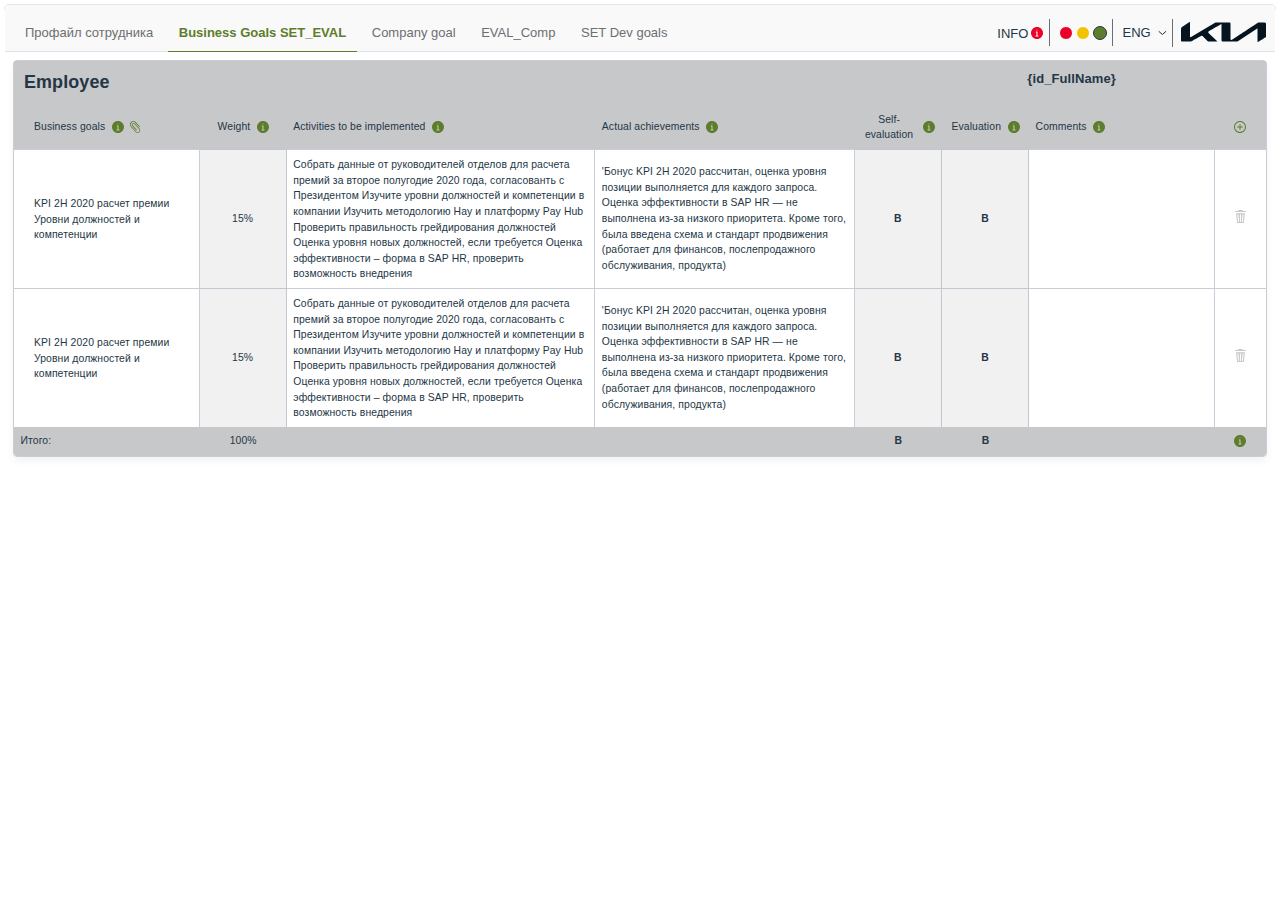
==== index.min.html @ bbbe287b "add additional tables" ====
<!DOCTYPE html><html lang="en"><head><meta charset="UTF-8"><meta http-equiv="X-UA-Compatible" content="IE=edge"><meta name="viewport" content="width=device-width,initial-scale=1"><style class="theme"></style><style>:root{--color-green:#5D7D2B;--color-red:#EA0029;--color-orange:#F3C300;--color-grey:#6D6E71;--color-blue:#1976D2;--color-dark-blue:#243646}body,div,h2,h5,p,span{margin:0;user-select:none;box-sizing:border-box}body{border:1px solid rgba(149,155,174,.25);border-radius:4px;-webkit-border-radius:4px;-moz-border-radius:4px;-ms-border-radius:4px;-o-border-radius:4px;margin:4px;min-width:1020px;height:calc(100vh - 30px)}a{color:inherit;text-decoration:none;transition:opacity .3s ease;-webkit-transition:opacity .3s ease;-moz-transition:opacity .3s ease;-ms-transition:opacity .3s ease;-o-transition:opacity .3s ease}a:hover{opacity:.8}html{color:var(--color-dark-blue);font-size:13px;font-family:Arial,sans-serif;font-weight:400}.header{border-bottom:1px solid rgba(149,155,174,.25);display:flex;align-items:center;justify-content:space-between;flex-wrap:nowrap;padding:9px;padding-bottom:0;background-color:#f9f9f9}.nav{color:var(--color-grey);white-space:nowrap}.nav__link{padding:11px;display:inline-block}.nav__link.active{position:relative;color:var(--theme-color);font-weight:700}.nav__link.active::after{position:absolute;content:"";bottom:-1px;left:0;right:0;height:1px;background:var(--theme-color)}.header__actions{display:flex;align-items:center;flex-wrap:nowrap}#info-link{text-transform:uppercase;position:relative;padding-right:15px;height:14px}#info-link>.info__icon{position:absolute;height:14px;top:50%;right:0;transform:translateY(-50%)}.color-theme{display:flex;align-items:center}.color-theme__item{display:inline-block;border:1px solid #fff;width:14px;height:14px;border-radius:50%;-webkit-border-radius:50%;-moz-border-radius:50%;-ms-border-radius:50%;-o-border-radius:50%;cursor:pointer;transition:opacity .3s ease;-webkit-transition:opacity .3s ease;-moz-transition:opacity .3s ease;-ms-transition:opacity .3s ease;-o-transition:opacity .3s ease}.color-theme__item:not(:last-child){margin-right:3px}.color-theme__item.red{background-color:var(--color-red)}.color-theme__item.orange{background-color:var(--color-orange)}.color-theme__item.green{background-color:var(--color-green)}.color-theme__item.active{border-color:var(--color-dark-blue);cursor:default}.color-theme__item:not(.active):hover{opacity:.6}.lang{cursor:pointer;transition:opactity .3s ease;-webkit-transition:opactity .3s ease;-moz-transition:opactity .3s ease;-ms-transition:opactity .3s ease;-o-transition:opactity .3s ease;white-space:nowrap}.lang:hover{color:rgba(36,54,78,.7)}.lang .arrow-icon{position:relative;padding-right:16px}.lang .arrow-icon>svg{position:absolute;top:50%;right:0;transform:translateY(-50%);-webkit-transform:translateY(-50%);-moz-transform:translateY(-50%);-ms-transform:translateY(-50%);-o-transform:translateY(-50%)}.actions__item{margin:0 .6rem;position:relative;padding-top:.5rem;padding-bottom:.5rem}.actions__item::after{content:"";position:absolute;top:0;bottom:0;right:-.5rem;width:1px;background-color:var(--color-grey)}.logo{margin-left:.5rem}.lang .menu-handler{display:none}.lang .select{position:absolute;background-color:#f9f9f9;top:2.5rem;left:-10px;right:0;display:none;flex-direction:column;color:var(--color-dark-blue);border-radius:4px;-webkit-border-radius:4px;-moz-border-radius:4px;-ms-border-radius:4px;-o-border-radius:4px;border:1px solid rgba(149,155,174,.25)}.lang#lang_handler.active .select{display:flex}.lang#lang_handler.active .arrow-icon svg{transform:rotate(180deg) translateY(50%);-webkit-transform:rotate(180deg) translateY(50%);-moz-transform:rotate(180deg) translateY(50%);-ms-transform:rotate(180deg) translateY(50%);-o-transform:rotate(180deg) translateY(50%)}.lang .select .select__option{text-transform:uppercase;text-align:center;padding:.5rem;transition:background .2s ease;-webkit-transition:background .2s ease;-moz-transition:background .2s ease;-ms-transition:background .2s ease;-o-transition:background .2s ease}.lang .select .select__option:hover{background-color:var(--color-grey);color:#fff}.container{padding-left:20px!important;padding-right:20px!important}.table{text-rendering:optimizeSpeed;line-height:1.5;letter-spacing:.1px;color:var(--color-dark-blue);font-family:Roboto,Arial,sans-serif;font-style:normal;font-weight:400;padding:8px}.table .table__wrapper{border:1px solid rgba(149,155,174,.5);-webkit-box-shadow:0 4px 8px rgba(0,0,0,.05);box-shadow:0 4px 8px rgba(0,0,0,.05);border-radius:4px;display:flex;flex-direction:column}.table .table__wrapper .table__header{display:-webkit-box;display:-ms-flexbox;display:flex;-webkit-box-pack:justify;-ms-flex-pack:justify;justify-content:space-between;background-color:#c7c8ca;font-weight:700;padding-top:8px}.table .table__wrapper .table__header .header__title{font-size:1.38rem;padding-left:10px}.table .table__wrapper .table__header .header__info{margin-right:150px}.text-center{text-align:center;justify-content:center}.table .table__wrapper .table__row{display:-webkit-box;display:-ms-flexbox;display:flex;-webkit-box-pack:justify;-ms-flex-pack:justify;justify-content:space-between;-webkit-box-align:center;-ms-flex-align:center;align-items:center;font-size:.8rem}.table .table__wrapper .table__row .table__col{width:5%;-ms-grid-column-align:stretch;justify-self:stretch;text-overflow:ellipsis;overflow:hidden;padding:.5rem;border-right:1px solid rgba(149,155,174,.5);border-top:1px solid rgba(149,155,174,.5);align-self:stretch}.table .table__wrapper .table__row .table__col_gray{background-color:rgba(199,200,202,.25)}.table .table__wrapper .table__footer .table__row .table__col,.table .table__wrapper .table__head .table__row .table__col{border:none}.table .table__wrapper .table__row .table__col:last-child{border-right:0}.table .table__wrapper .table__row .table__col.table__col_extra-mini{flex-grow:1;flex-basis:3rem}.table .table__wrapper .table__row .table__col.table__col_mini{flex-grow:2}.table .table__wrapper .table__row .table__col.table__col_medium{flex-grow:10}.table .table__wrapper .table__row .table__col.table__col_extra-large{flex-grow:20}.table .table__wrapper .table__row .table__col.table__col_large{flex-grow:16}.table .table__wrapper .table__head{background:#c7c8ca;padding-top:.7rem;font-size:.85rem}.table .table__wrapper .table__footer{background:#c7c8ca;border-radius:0 0 3px 3px}.font-bold{font-weight:700}.vertical-center{position:relative}.col__text{position:relative;top:50%;transform:translateY(-50%);-webkit-transform:translateY(-50%);-moz-transform:translateY(-50%);-ms-transform:translateY(-50%);-o-transform:translateY(-50%)}.flex{display:flex;align-items:center}.button_attachment,.button_info{margin-left:.5rem}.button{cursor:pointer}.button:hover{opacity:.7}.button_del:hover svg path{transition:fill .2s ease;-webkit-transition:fill .2s ease;-moz-transition:fill .2s ease;-ms-transition:fill .2s ease;-o-transition:fill .2s ease}.button_del:hover svg path{fill:var(--color-red)}.button_theme-color svg path{fill:var(--theme-color)}.scroll-container{overflow-y:auto;scrollbar-width:5px;scrollbar-color:#c7c8ca}.scroll-container::-webkit-scrollbar-track{box-shadow:none;-webkit-box-shadow:none;background-color:#fff}.scroll-container::-webkit-scrollbar{width:5px;background-color:#fff}.scroll-container::-webkit-scrollbar-thumb{background-color:#c7c8ca;border-radius:10px;-webkit-border-radius:10px;-moz-border-radius:10px;-ms-border-radius:10px;-o-border-radius:10px}body{overflow-y:scroll;scrollbar-width:5px;height:8px;scrollbar-color:#c7c8ca}body::-webkit-scrollbar-track{box-shadow:none;-webkit-box-shadow:none;background-color:#fff}body::-webkit-scrollbar{width:8px;height:8px;background-color:#fff}body::-webkit-scrollbar-thumb{background-color:#c7c8ca;border-radius:10px;-webkit-border-radius:10px;-moz-border-radius:10px;-ms-border-radius:10px;-o-border-radius:10px}.table .table__wrapper .table__row .table__col.table__col_relative{position:relative;overflow:visible}.table__col_relative .tooltip{display:none}.table .table__wrapper .table__row .table__col.table__col_relative .tooltip.active{display:block;position:absolute;bottom:0;left:10px;background:#fffbda;border:.3px solid #928407;z-index:1;padding:20px 20px 10px 10px;transform:translateY(100%);min-width:265px;text-align:left}#tooltip.tooltip_last{left:auto;right:-50px}#button_add{padding:8px}.cross{width:10px;height:10px;position:absolute;top:5px;right:5px;cursor:pointer}.cross .line{top:5px;height:1px;background:#928407;transform:rotate(45deg) translate(3px,3px)}.cross .line::before{content:"";display:block;height:1px;background:#928407;transform:rotate(90deg);-webkit-transform:rotate(90deg);-moz-transform:rotate(90deg);-ms-transform:rotate(90deg);-o-transform:rotate(90deg)}.align-left{justify-content:flex-start;text-align:left}.table.table_info{padding-top:0}.table.table_info .table__wrapper{border-color:#5d7d2b}.table.table_info .table__wrapper .table__row .table__col.table__col_extra-mini{flex-grow:0}.table.table_info .header__title{padding:7px 11px;font-weight:700}.table.table_info .table__wrapper .table__row .table__col{border-right:0;border-color:rgba(86,86,87,.5)}.table.table_info .table__wrapper .table__head{padding:.5rem}.table.table_info .group__title{padding:0 5px}.col__letter{font-weight:700}.col__letter.orange{color:#ed8e00}.col__letter.green{color:#009c42}.col__letter.red{color:#ea0029}.col__letter.purple{color:#8800b8}.col__letter.yellow{color:#d5da00}.hidden{display:none}</style></head><body class="body_scroll"><header class="header"><nav class="nav"><a href="profile-link" id="profile-link" class="nav__link">Профайл сотрудника</a> <a href="SET_EVAL-link" id="SET_EVAL-link" class="nav__link active">Business Goals SET_EVAL</a> <a href="Сompany_goal-link" id="Сompany_goal-link" class="nav__link">Сompany goal</a> <a href="EVAL_Comp-link" id="EVAL_Comp-link" class="nav__link">EVAL_Comp</a> <a href="SET_Dev_goals-link" id="SET_Dev_goals-link" class="nav__link">SET Dev goals</a></nav><div class="header__actions"><a href="info-link" id="info-link" class="info actions__item"><span>info</span> <svg class="info__icon" width="12" height="12" viewBox="0 0 12 12" fill="none" xmlns="http://www.w3.org/2000/svg"><path d="M6 0C2.69147 0 0 2.69147 0 6C0 9.30853 2.69147 12 6 12C9.30853 12 12 9.30853 12 6C12 2.69147 9.30853 0 6 0ZM6 2.50003C6.27603 2.50003 6.49997 2.72397 6.49997 3C6.49997 3.27603 6.27603 3.49997 6 3.49997C5.72397 3.49997 5.50003 3.27603 5.50003 3C5.50003 2.72397 5.72397 2.50003 6 2.50003ZM7.125 9.49997H4.875C4.59851 9.49997 4.37503 9.27603 4.37503 9C4.37503 8.72397 4.59851 8.50003 4.875 8.50003H5.50003V5.50003H5.12503C4.84854 5.50003 4.62497 5.276 4.62497 4.99997C4.62497 4.72403 4.84854 4.5 5.12503 4.5H6C6.27649 4.5 6.49997 4.72403 6.49997 4.99997V8.50003H7.125C7.40149 8.50003 7.62497 8.72397 7.62497 9C7.62497 9.27603 7.40149 9.49997 7.125 9.49997Z" fill="#EA0029"/></svg></a><div class="color-theme actions__item"><div class="color-theme__item red" data-color="red"></div><div class="color-theme__item orange" data-color="orange"></div><div class="color-theme__item green" data-color="green"></div></div><label class="lang actions__item" id="lang_handler"><span class="selected-lang">ENG </span><span class="arrow-icon"><svg width="9" height="5" viewBox="0 0 9 5" fill="none" xmlns="http://www.w3.org/2000/svg"><path d="M7.75 1L4.375 4L1 1" stroke="#212936" stroke-linecap="round" stroke-linejoin="round"/></svg></span><div class="select"><a href="set_lang_en" id="set_lang_en" class="select__option">eng</a> <a href="set_lang_ru" id="set_lang_ru" class="select__option">ru</a> <a href="set_lang_de" id="set_lang_de" class="select__option">de</a></div></label><div class="logo"><svg width="85" height="21" viewBox="0 0 85 21" fill="none" xmlns="http://www.w3.org/2000/svg"><path d="M1 6.00007L8.5 1.00007C8.9 0.733405 9 1.55563 9 2.00007V15.5001C9 16.3001 9.66667 16.1667 10 16.0001L34.5 1.50007H48C49.2 1.50007 49.5 2.16674 49.5 2.50007V18.0001C49.5 18.8001 50.1667 19.0001 50.5 19.0001C59 13.5001 76.1 2.40007 76.5 2.00007C76.9 1.60007 77.6667 1.50007 78 1.50007H83.5C84.7 1.50007 85 2.50007 85 3.00007V16.0001C83.1667 17.1667 79.2 19.7001 78 20.5001C76.8 21.3001 76.5 20.8334 76.5 20.5001V8.00007C76.5 7.20007 75.8333 7.66674 75.5 8.00007L56.5 20.5001H42C40.8 20.5001 40.5 19.8334 40.5 19.5001V3.50007C40.5 3.10007 39.8333 3.33341 39.5 3.50007C35.6667 5.66674 27.9 10.1001 27.5 10.5001C27.1 10.9001 27.3333 11.6667 27.5 12.0001L36.5 20.5001H27L21.5 15.0001C21.1 14.6001 20.3333 14.8334 20 15.0001C17.8333 16.1667 13.2 18.7001 12 19.5001C10.8 20.3001 9.83333 20.5001 9.5 20.5001H1C0.2 20.5001 0 19.8334 0 19.5001V8.50007C0 6.90007 0.666667 6.16674 1 6.00007Z" fill="#05141F"/></svg></div></div></header><!-- table --><div class="table"><div class="table__wrapper"><div class="table__header"><p class="header__title">Employee</p><p class="header__info">{id_FullName}</p></div><!-- Шапка таблицы --><div class="table__head"><!-- Ряд таблицы --><div class="table__row"><!-- Колонка таблицы и ее размер
                (table__col_extra-mini table__col_mini table__col_medium table__col_large table__col_extra-large) --><div class="table__col table__col_medium container flex table__col_relative"><p>Business goals</p><div class="button button_head-info button_theme-color button_info flex"><svg class="info__icon" width="12" height="12" viewBox="0 0 12 12" fill="none" xmlns="http://www.w3.org/2000/svg"><path d="M6 0C2.69147 0 0 2.69147 0 6C0 9.30853 2.69147 12 6 12C9.30853 12 12 9.30853 12 6C12 2.69147 9.30853 0 6 0ZM6 2.50003C6.27603 2.50003 6.49997 2.72397 6.49997 3C6.49997 3.27603 6.27603 3.49997 6 3.49997C5.72397 3.49997 5.50003 3.27603 5.50003 3C5.50003 2.72397 5.72397 2.50003 6 2.50003ZM7.125 9.49997H4.875C4.59851 9.49997 4.37503 9.27603 4.37503 9C4.37503 8.72397 4.59851 8.50003 4.875 8.50003H5.50003V5.50003H5.12503C4.84854 5.50003 4.62497 5.276 4.62497 4.99997C4.62497 4.72403 4.84854 4.5 5.12503 4.5H6C6.27649 4.5 6.49997 4.72403 6.49997 4.99997V8.50003H7.125C7.40149 8.50003 7.62497 8.72397 7.62497 9C7.62497 9.27603 7.40149 9.49997 7.125 9.49997Z" fill="gray"/></svg></div><!-- окно подсказки (открывается после нажатия иконки инфо) --><div class="tooltip" id="tooltip"><!-- текст --> <span>{id_BusinessGoals_Information}</span><div class="cross close-tooltip"><div class="line"></div></div></div><a id="button_attachment" href="button button_attachment" class="button_attachment button_theme-color flex"><svg xmlns="http://www.w3.org/2000/svg" width="11" height="12" viewBox="0 0 11 12" fill="none"><path d="M9.44164 7.39591L8.60855 6.5084L4.85979 2.51492C4.1689 1.78441 3.05366 1.78661 2.36536 2.51988C1.67705 3.25315 1.67498 4.44125 2.3607 5.17727L6.10929 9.17194C6.26261 9.33537 6.5113 9.33537 6.66471 9.17194C6.81803 9.00852 6.81803 8.74367 6.66471 8.58024L2.91612 4.58557C2.53273 4.17713 2.53273 3.51506 2.91612 3.10663C3.29951 2.69819 3.92098 2.69819 4.30437 3.10663L8.05408 7.1001L8.88717 7.98752C9.57737 8.72309 9.57711 9.91541 8.88674 10.6506C8.19628 11.3858 7.07716 11.3856 6.38696 10.6501L5.69288 9.91036L1.80537 5.76888L1.52761 5.47308C0.556813 4.40652 0.569144 2.70738 1.55521 1.65681C2.54136 0.606325 4.1363 0.593189 5.13746 1.62741L9.30263 6.06478C9.40189 6.17043 9.5465 6.21168 9.68197 6.173C9.81752 6.13432 9.92342 6.02161 9.95972 5.87719C9.99602 5.73278 9.95722 5.57881 9.85805 5.47308L5.69288 1.0358C4.38844 -0.347513 2.27912 -0.344941 0.977711 1.04158C-0.323788 2.42802 -0.326203 4.67513 0.972279 6.06478L5.13746 10.5021L5.83257 11.2418C6.83502 12.2675 8.42367 12.2504 9.40637 11.2032C10.3892 10.156 10.4048 8.46357 9.44164 7.39591Z" fill="#5D7D2B"/></svg></a></div><div class="table__col table__col_mini text-center table__col_relative flex"><span>Weight</span><div class="button button_head-info button_theme-color button_info flex"><svg class="info__icon" width="12" height="12" viewBox="0 0 12 12" fill="none" xmlns="http://www.w3.org/2000/svg"><path d="M6 0C2.69147 0 0 2.69147 0 6C0 9.30853 2.69147 12 6 12C9.30853 12 12 9.30853 12 6C12 2.69147 9.30853 0 6 0ZM6 2.50003C6.27603 2.50003 6.49997 2.72397 6.49997 3C6.49997 3.27603 6.27603 3.49997 6 3.49997C5.72397 3.49997 5.50003 3.27603 5.50003 3C5.50003 2.72397 5.72397 2.50003 6 2.50003ZM7.125 9.49997H4.875C4.59851 9.49997 4.37503 9.27603 4.37503 9C4.37503 8.72397 4.59851 8.50003 4.875 8.50003H5.50003V5.50003H5.12503C4.84854 5.50003 4.62497 5.276 4.62497 4.99997C4.62497 4.72403 4.84854 4.5 5.12503 4.5H6C6.27649 4.5 6.49997 4.72403 6.49997 4.99997V8.50003H7.125C7.40149 8.50003 7.62497 8.72397 7.62497 9C7.62497 9.27603 7.40149 9.49997 7.125 9.49997Z" fill="gray"/></svg></div><div class="tooltip" id="tooltip"><!-- текст --> <span>{id_Weight_Information}</span><div class="cross close-tooltip"><div class="line"></div></div></div></div><div class="table__col table__col_extra-large text-center table__col_relative flex align-left"><span>Activities to be implemented</span><div class="button button_head-info button_theme-color button_info flex"><svg class="info__icon" width="12" height="12" viewBox="0 0 12 12" fill="none" xmlns="http://www.w3.org/2000/svg"><path d="M6 0C2.69147 0 0 2.69147 0 6C0 9.30853 2.69147 12 6 12C9.30853 12 12 9.30853 12 6C12 2.69147 9.30853 0 6 0ZM6 2.50003C6.27603 2.50003 6.49997 2.72397 6.49997 3C6.49997 3.27603 6.27603 3.49997 6 3.49997C5.72397 3.49997 5.50003 3.27603 5.50003 3C5.50003 2.72397 5.72397 2.50003 6 2.50003ZM7.125 9.49997H4.875C4.59851 9.49997 4.37503 9.27603 4.37503 9C4.37503 8.72397 4.59851 8.50003 4.875 8.50003H5.50003V5.50003H5.12503C4.84854 5.50003 4.62497 5.276 4.62497 4.99997C4.62497 4.72403 4.84854 4.5 5.12503 4.5H6C6.27649 4.5 6.49997 4.72403 6.49997 4.99997V8.50003H7.125C7.40149 8.50003 7.62497 8.72397 7.62497 9C7.62497 9.27603 7.40149 9.49997 7.125 9.49997Z" fill="gray"/></svg></div><div class="tooltip" id="tooltip"><!-- текст --> <span>{id_ActivitiesImplemented_Information}</span><div class="cross close-tooltip"><div class="line"></div></div></div></div><div class="table__col table__col_large table__col_relative flex"><span>Actual achievements</span><div class="button button_head-info button_theme-color button_info flex"><svg class="info__icon" width="12" height="12" viewBox="0 0 12 12" fill="none" xmlns="http://www.w3.org/2000/svg"><path d="M6 0C2.69147 0 0 2.69147 0 6C0 9.30853 2.69147 12 6 12C9.30853 12 12 9.30853 12 6C12 2.69147 9.30853 0 6 0ZM6 2.50003C6.27603 2.50003 6.49997 2.72397 6.49997 3C6.49997 3.27603 6.27603 3.49997 6 3.49997C5.72397 3.49997 5.50003 3.27603 5.50003 3C5.50003 2.72397 5.72397 2.50003 6 2.50003ZM7.125 9.49997H4.875C4.59851 9.49997 4.37503 9.27603 4.37503 9C4.37503 8.72397 4.59851 8.50003 4.875 8.50003H5.50003V5.50003H5.12503C4.84854 5.50003 4.62497 5.276 4.62497 4.99997C4.62497 4.72403 4.84854 4.5 5.12503 4.5H6C6.27649 4.5 6.49997 4.72403 6.49997 4.99997V8.50003H7.125C7.40149 8.50003 7.62497 8.72397 7.62497 9C7.62497 9.27603 7.40149 9.49997 7.125 9.49997Z" fill="gray"/></svg></div><div class="tooltip" id="tooltip"><!-- текст --> <span>{id_ActualAchievements_Information}</span><div class="cross close-tooltip"><div class="line"></div></div></div></div><div class="table__col table__col_mini text-center table__col_relative flex"><span>Self-evaluation</span><div class="button button_head-info button_theme-color button_info flex"><svg class="info__icon" width="12" height="12" viewBox="0 0 12 12" fill="none" xmlns="http://www.w3.org/2000/svg"><path d="M6 0C2.69147 0 0 2.69147 0 6C0 9.30853 2.69147 12 6 12C9.30853 12 12 9.30853 12 6C12 2.69147 9.30853 0 6 0ZM6 2.50003C6.27603 2.50003 6.49997 2.72397 6.49997 3C6.49997 3.27603 6.27603 3.49997 6 3.49997C5.72397 3.49997 5.50003 3.27603 5.50003 3C5.50003 2.72397 5.72397 2.50003 6 2.50003ZM7.125 9.49997H4.875C4.59851 9.49997 4.37503 9.27603 4.37503 9C4.37503 8.72397 4.59851 8.50003 4.875 8.50003H5.50003V5.50003H5.12503C4.84854 5.50003 4.62497 5.276 4.62497 4.99997C4.62497 4.72403 4.84854 4.5 5.12503 4.5H6C6.27649 4.5 6.49997 4.72403 6.49997 4.99997V8.50003H7.125C7.40149 8.50003 7.62497 8.72397 7.62497 9C7.62497 9.27603 7.40149 9.49997 7.125 9.49997Z" fill="gray"/></svg></div><div class="tooltip" id="tooltip"><!-- текст --> <span>{id_SelfEvaluation_Information}</span><div class="cross close-tooltip"><div class="line"></div></div></div></div><div class="table__col table__col_mini text-center table__col_relative flex"><span>Evaluation</span><div class="button button_head-info button_theme-color button_info flex"><svg class="info__icon" width="12" height="12" viewBox="0 0 12 12" fill="none" xmlns="http://www.w3.org/2000/svg"><path d="M6 0C2.69147 0 0 2.69147 0 6C0 9.30853 2.69147 12 6 12C9.30853 12 12 9.30853 12 6C12 2.69147 9.30853 0 6 0ZM6 2.50003C6.27603 2.50003 6.49997 2.72397 6.49997 3C6.49997 3.27603 6.27603 3.49997 6 3.49997C5.72397 3.49997 5.50003 3.27603 5.50003 3C5.50003 2.72397 5.72397 2.50003 6 2.50003ZM7.125 9.49997H4.875C4.59851 9.49997 4.37503 9.27603 4.37503 9C4.37503 8.72397 4.59851 8.50003 4.875 8.50003H5.50003V5.50003H5.12503C4.84854 5.50003 4.62497 5.276 4.62497 4.99997C4.62497 4.72403 4.84854 4.5 5.12503 4.5H6C6.27649 4.5 6.49997 4.72403 6.49997 4.99997V8.50003H7.125C7.40149 8.50003 7.62497 8.72397 7.62497 9C7.62497 9.27603 7.40149 9.49997 7.125 9.49997Z" fill="gray"/></svg></div><div class="tooltip" id="tooltip"><!-- текст --> <span>{id_Evaluation_Information}</span><div class="cross close-tooltip"><div class="line"></div></div></div></div><div class="table__col table__col_medium table__col_relative flex"><span>Comments</span><div class="button button_head-info button_theme-color button_info flex"><svg class="info__icon" width="12" height="12" viewBox="0 0 12 12" fill="none" xmlns="http://www.w3.org/2000/svg"><path d="M6 0C2.69147 0 0 2.69147 0 6C0 9.30853 2.69147 12 6 12C9.30853 12 12 9.30853 12 6C12 2.69147 9.30853 0 6 0ZM6 2.50003C6.27603 2.50003 6.49997 2.72397 6.49997 3C6.49997 3.27603 6.27603 3.49997 6 3.49997C5.72397 3.49997 5.50003 3.27603 5.50003 3C5.50003 2.72397 5.72397 2.50003 6 2.50003ZM7.125 9.49997H4.875C4.59851 9.49997 4.37503 9.27603 4.37503 9C4.37503 8.72397 4.59851 8.50003 4.875 8.50003H5.50003V5.50003H5.12503C4.84854 5.50003 4.62497 5.276 4.62497 4.99997C4.62497 4.72403 4.84854 4.5 5.12503 4.5H6C6.27649 4.5 6.49997 4.72403 6.49997 4.99997V8.50003H7.125C7.40149 8.50003 7.62497 8.72397 7.62497 9C7.62497 9.27603 7.40149 9.49997 7.125 9.49997Z" fill="gray"/></svg></div><div class="tooltip tooltip_last" id="tooltip"><!-- текст --> <span>{id_Comments_Information}</span><div class="cross close-tooltip"><div class="line"></div></div></div></div><div class="table__col table__col_extra-mini vertical-center text-center flex"><a class="button button_add flex text-center button_theme-color" id="button_add" href="button_add"><svg width="12" height="12" viewBox="0 0 12 12" fill="none" xmlns="http://www.w3.org/2000/svg"><path fill-rule="evenodd" clip-rule="evenodd" d="M12 6C12 9.31371 9.31371 12 6 12C2.68629 12 0 9.31371 0 6C0 2.68629 2.68629 0 6 0C9.31371 0 12 2.68629 12 6ZM10.9756 6C10.9756 8.74795 8.74795 10.9756 6 10.9756C3.25205 10.9756 1.02439 8.74795 1.02439 6C1.02439 3.25205 3.25205 1.02439 6 1.02439C8.74795 1.02439 10.9756 3.25205 10.9756 6ZM5.5122 3.5122C5.5122 3.24279 5.73059 3.02439 6 3.02439C6.26941 3.02439 6.4878 3.24279 6.4878 3.5122V5.5122H8.4878C8.75721 5.5122 8.97561 5.73059 8.97561 6C8.97561 6.26941 8.75721 6.4878 8.4878 6.4878H6.4878V8.4878C6.4878 8.75721 6.26941 8.97561 6 8.97561C5.73059 8.97561 5.5122 8.75721 5.5122 8.4878V6.4878H3.5122C3.24279 6.4878 3.02439 6.26941 3.02439 6C3.02439 5.73059 3.24279 5.5122 3.5122 5.5122H5.5122V3.5122Z" fill="#5D7D2B"/></svg></a></div></div></div><div class="table__body scroll-container"></div></div></div><!-- table info --><div id="info-tables" class="hidden"><!-- вторая таблица --><div id="table_two"></div><!-- третья таблица --><div id="table_three"></div></div></body><script>// цветовая тема
    // green или red или orange
    let themeColor = "green";

    // заполнение таблицы текстом (основная часть)
    const tableContent = [
        // ряд 1
        {
            col_1: `KPI 2H 2020 расчет премии Уровни должностей и компетенции`,
            col_2: `15%`,
            col_3: `Собрать данные от руководителей отделов для расчета премий за второе полугодие 2020 года, согласованть с Президентом
Изучите уровни должностей и компетенции в компании
Изучить методологию Hay и платформу Pay Hub
Проверить правильность грейдирования должностей
Оценка уровня новых должностей, если требуется
Оценка эффективности – форма в SAP HR, проверить возможность внедрения`,
            col_4: `'Бонус KPI 2H 2020 рассчитан, оценка уровня позиции выполняется для каждого запроса.
Оценка эффективности в SAP HR — не выполнена из-за низкого приоритета.
Кроме того, была введена схема и стандарт продвижения (работает для финансов, послепродажного обслуживания, продукта)`,
            col_5: `b`,
            col_6: `b`,
            col_7: ``
        },
        {
            col_1: `KPI 2H 2020 расчет премии Уровни должностей и компетенции`,
            col_2: `15%`,
            col_3: `Собрать данные от руководителей отделов для расчета премий за второе полугодие 2020 года, согласованть с Президентом
Изучите уровни должностей и компетенции в компании
Изучить методологию Hay и платформу Pay Hub
Проверить правильность грейдирования должностей
Оценка уровня новых должностей, если требуется
Оценка эффективности – форма в SAP HR, проверить возможность внедрения`,
            col_4: `'Бонус KPI 2H 2020 рассчитан, оценка уровня позиции выполняется для каждого запроса.
Оценка эффективности в SAP HR — не выполнена из-за низкого приоритета.
Кроме того, была введена схема и стандарт продвижения (работает для финансов, послепродажного обслуживания, продукта)`,
            col_5: `b`,
            col_6: `b`,
            col_7: ``
        },
    ];
    // заполнение таблицы текстом (итог)
    const tableSum = {
        weight: '100%',
        selfEvaluation: 'b',
        evaluation: 'b'
    }

    // вторая таблица
    const tableTwoContent = {
        title: 'Business goals’ achievement appraisal ',
        rows: [
            {
                letter: { color: 'orange', text: 'S' },
                collumn_2: 'Outstanding',
                collumn_3: 'Превысил ожидания и достиг большего',
                collumn_4: 'Exceeded the expectations and more',
            },
            {
                letter: { color: 'yellow', text: 'A' },
                collumn_2: 'Exceeds expectations',
                collumn_3: 'Превысил ожидания в части достижения цели',
                collumn_4: 'Exceeded the expectations of the objectives’ outcome',
            },
            {
                letter: { color: 'green', text: 'B' },
                collumn_2: 'Fully meets expectations',
                collumn_3: 'Достиг поставленной цели в требуемом объеме',
                collumn_4: 'Completed the objective as planned',
            },

            {
                letter: { color: 'purple', text: 'C' },
                collumn_2: 'Needs improvement',
                collumn_3: 'Почти достиг поставленной цели, но не в требуемом объеме (не так, как было запланировано)',
                collumn_4: 'Almost completed the objective but not as planned',
            },
            {
                letter: { color: 'red', text: 'D' },
                collumn_2: 'Does not meet',
                collumn_3: 'Совсем не достиг поставленной цели',
                collumn_4: 'Did not complete the objective at all',
            },
        ]
    }

    const tableThreeContent = {
        title: 'Key factors that are taken in consideration when taking decision on the employees appraisal',
        groups: [
            {
                title: 'Work quality and accuracy. Mistakes (if mistake is done, employee could correct it himself) are rare.',
                rows: [
                    {
                        letter: { color: 'orange', text: 'S' },
                        text: 'Keeps very high level of accuracy and quality even dealing first time with new and non standard tasks, able to find creative and effective ways of solving routine tasks and implement them '
                    },
                    {
                        letter: { color: 'yellow', text: 'A' },
                        text: 'Always very high level of accuracy and quality, able to perform tasks without team leader control'
                    },
                    {
                        letter: { color: 'green', text: 'B' },
                        text: 'Accuracy and quality are higher than expected, mistakes are very rare, some help can be needed'
                    },
                    {
                        letter: { color: 'purple', text: 'C' },
                        text: 'Not reliable quality, lack of accuracy, mistakes are often, control required'
                    },
                    {
                        letter: { color: 'red', text: 'D' },
                        text: 'Poor quality, constant mistakes, control is always required'
                    },
                ]
            },
            {
                title: 'The volume and scope of work employee is able to manage',
                rows: [
                    {
                        letter: { color: 'orange', text: 'S' },
                        text: 'Very quick. Constantly is doing more tasks than expected'
                    },
                    {
                        letter: { color: 'yellow', text: 'A' },
                        text: 'Work quickly, often makes more tasks than expected'
                    },
                    {
                        letter: { color: 'green', text: 'B' },
                        text: 'Usually manages his scope of work'
                    },
                    {
                        letter: { color: 'purple', text: 'C' },
                        text: 'Works slowly, requires reminding about terms and identify more urgent tasks'
                    },
                    {
                        letter: { color: 'red', text: 'D' },
                        text: 'Works slowly does not manage with the set volume of work'
                    },
                ]
            },
        ]
    }



    // ---------------------------------------------


    // theme
    const changeThemeButtons = document.querySelectorAll('.color-theme__item')
    const style = document.querySelector('style.theme');

    style.innerHTML = `:root {--theme-color: var(--color-${themeColor})}`;

    const changeThemeHandler = (e) => {
        const button = e.currentTarget;
        themeColor = button.getAttribute('data-color')
        changeThemeButtons.forEach(button => button.classList.remove('active'))
        if (button.getAttribute('data-color') === themeColor) button.classList.add('active');
        style.innerHTML = `:root {--theme-color: var(--color-${themeColor})}`;
    }
    changeThemeButtons.forEach(button => {
        if (button.getAttribute('data-color') === themeColor) button.classList.add('active');
        button.addEventListener('click', changeThemeHandler)
    })

    // fill table

    const tableWrap = document.querySelector('.table__body');
    const tableRowTemplate = (content) => {
        const row = document.createElement('div')
        row.className = 'table__row';
        row.innerHTML = `
            <div class="table__col table__col_medium container vertical-center">
                <p class="col__text">
                    ${content.col_1}
                </p>
            </div>
            <div class="table__col table__col_mini vertical-center table__col_gray">
                <p class="col__text text-center"> ${content.col_2}</p>
            </div>
            <div class="table__col table__col_extra-large vertical-center">
                <p class="col__text">
                    ${content.col_3}
                </p>
            </div>
            <div class="table__col table__col_large vertical-center">
                <p class="col__text">
                    ${content.col_4}
                </p>
            </div>
            <div class="table__col vertical-center table__col_mini vertical-center font-bold table__col_gray">
                <p class="col__text text-center"> ${content.col_5.toUpperCase()}</p>
            </div>
            <div class="table__col vertical-center table__col_mini vertical-center font-bold table__col_gray">
                <p class="col__text text-center"> ${content.col_6.toUpperCase()}</p>
            </div>
            <div class="table__col table__col_medium vertical-center">
                <p class="col__text"> ${content.col_7}</p>
            </div>
            <div class="table__col vertical-center table__col_extra-mini vertical-center text-center flex">
                    <a class="button button_del text-center" id="button_del" href="button_del">
                        <svg width="11" height="13" viewBox="0 0 11 13" fill="none"
                            xmlns="http://www.w3.org/2000/svg">
                            <path fill-rule="evenodd" clip-rule="evenodd"
                                d="M3.60472 0C3.35059 0 3.14454 0.206027 3.14454 0.460177V1.07375H0.460177C0.206046 1.07375 0 1.27977 0 1.53392V2.0708H10.8909V1.53392C10.8909 1.27977 10.6848 1.07375 10.4307 1.07375H7.74631V0.460177C7.74631 0.206027 7.54027 0 7.28614 0H3.60472ZM9.87268 3.14454H1.0354C1.3294 5.88004 1.93274 11.5121 1.9941 12.1563C2.05546 12.8006 2.76106 12.9872 3.10619 13H7.93805C8.64366 13 8.89676 12.3097 8.9351 11.9646L9.87268 3.14454ZM4.90856 4.67847C4.90856 4.38196 5.14893 4.14159 5.44543 4.14159C5.74194 4.14159 5.98231 4.38196 5.98231 4.67847V11.5044C5.98231 11.8009 5.74194 12.0413 5.44543 12.0413C5.14893 12.0413 4.90856 11.8009 4.90856 11.5044V4.67847ZM2.34301 4.76105C2.31975 4.46546 2.54052 4.20698 2.83611 4.18371C3.1317 4.16045 3.39019 4.38122 3.41345 4.67681L3.94901 11.4817C3.97227 11.7773 3.7515 12.0358 3.45591 12.0591C3.16032 12.0823 2.90183 11.8616 2.87857 11.566L2.34301 4.76105ZM8.05766 4.18372C7.76207 4.16045 7.50359 4.38122 7.48032 4.67681L6.94476 11.4817C6.9215 11.7773 7.14227 12.0358 7.43786 12.0591C7.73345 12.0823 7.99194 11.8616 8.0152 11.566L8.55076 4.76106C8.57402 4.46546 8.35326 4.20698 8.05766 4.18372Z"
                                fill="#C7C8CA" />
                        </svg>

                    </a>
            </div>`
        return row
    };

    const tableSumTemplate = (content) => {
        const footer = document.createElement('div');
        footer.className = 'table__footer';
        footer.innerHTML = `
            <div class="table__row">
                <div class="table__col table__col_medium">Итого:</div>
                <div class="table__col table__col_mini vertical-center text-center">
                    ${content.weight}
                </div>
                <div class="table__col table__col_extra-large"></div>
                <div class="table__col table__col_large"></div>
                <div class="table__col table__col_mini vertical-center font-bold text-center table__col_gray">
                    ${content.selfEvaluation.toUpperCase()}
                </div>
                <div class="table__col table__col_mini vertical-center font-bold text-center table__col_gray">
                    ${content.evaluation.toUpperCase()}
                </div>
                <div class="table__col table__col_medium"></div>
                <div class="table__col table__col_extra-mini vertical-center flex text-center">
                    <span id="button_sum-info" onclick="onSumInfoClick()"
                        class="button button_sum-info button_theme-color flex text-center">
                        <svg class="info__icon" width="12" height="12" viewBox="0 0 12 12" fill="none"
                            xmlns="http://www.w3.org/2000/svg">
                            <path
                                d="M6 0C2.69147 0 0 2.69147 0 6C0 9.30853 2.69147 12 6 12C9.30853 12 12 9.30853 12 6C12 2.69147 9.30853 0 6 0ZM6 2.50003C6.27603 2.50003 6.49997 2.72397 6.49997 3C6.49997 3.27603 6.27603 3.49997 6 3.49997C5.72397 3.49997 5.50003 3.27603 5.50003 3C5.50003 2.72397 5.72397 2.50003 6 2.50003ZM7.125 9.49997H4.875C4.59851 9.49997 4.37503 9.27603 4.37503 9C4.37503 8.72397 4.59851 8.50003 4.875 8.50003H5.50003V5.50003H5.12503C4.84854 5.50003 4.62497 5.276 4.62497 4.99997C4.62497 4.72403 4.84854 4.5 5.12503 4.5H6C6.27649 4.5 6.49997 4.72403 6.49997 4.99997V8.50003H7.125C7.40149 8.50003 7.62497 8.72397 7.62497 9C7.62497 9.27603 7.40149 9.49997 7.125 9.49997Z"
                                fill="gray" />
                        </svg>
                    </span>
                </div>
            </div>
            `;
        return footer
    }

    const onSumInfoClick = () => document.querySelector('#info-tables').classList.toggle('hidden')


    tableContent.forEach(content => tableWrap.appendChild(tableRowTemplate(content)));
    tableWrap.appendChild(tableSumTemplate(tableSum));

    // scroll
    const scrollContainer = document.querySelector('.scroll-container');
    scrollContainer.style.maxHeight = `calc(100vh - ${scrollContainer.offsetTop}px - 30px)`;

    // tooltip
    const tooltips = document.querySelectorAll('.tooltip');
    const closeTooltipBtn = document.querySelectorAll('.close-tooltip')

    const closeTooltips = () => tooltips.forEach(tooltip => tooltip.classList.remove('active'))
    document.querySelectorAll('.button_head-info').forEach(button => button.onclick = (e) => {
        closeTooltips()
        e.currentTarget.nextElementSibling.classList.add('active')
    })
    closeTooltipBtn.forEach(btn => btn.onclick = () => closeTooltips())

    const lang_handler = document.querySelector('#lang_handler');
    lang_handler.onclick = (e) => e.currentTarget.classList.toggle('active')

    // table 2 and 3

    const tableTwoRowTemplate = (rowContent) => {
        const row = document.createElement('div');
        row.className = 'table__row';
        row.innerHTML = `
            <div class="table__col table__col_extra-mini container vertical-center">
                <p class="col__text col__letter ${rowContent.letter.color}">
                    ${rowContent.letter.text}
                </p>
            </div>
            <div class="table__col table__col_medium vertical-center">
                <p class="col__text text_left">${rowContent.collumn_2}</p>
            </div>
            <div class="table__col table__col_large vertical-center">
                <p class="col__text">
                    ${rowContent.collumn_3}
                </p>
            </div>
            <div class="table__col table__col_large vertical-center">
                <p class="col__text">${rowContent.collumn_4}
                </p>
            </div>
        `;
        return row
    };
    const fillTableTwo = (tableContent) => {
        const parent = document.querySelector('#table_two');
        parent.innerHTML = `
        <div class="table table_info">
            <div class="table__wrapper">
                <p class="header__title">${tableContent.title}</p>
                <div class="table__body"></div>
            </div>
        </div>`;
        const tableBody = parent.querySelector('.table__body');
        tableContent.rows.forEach(row => tableBody.appendChild(tableTwoRowTemplate(row)))
    };
    fillTableTwo(tableTwoContent);

    // table_3
    const tableThreeRowTemplate = (rowContent) => {
        const row = document.createElement('div');
        row.className = 'table__row';
        row.innerHTML = `
            <div class="table__col table__col_extra-mini container vertical-center">
                <p class="col__text col__letter ${rowContent.letter.color}">
                    ${rowContent.letter.text}
                </p>
            </div>
            <div class="table__col table__col_medium vertical-center">
                <p class="col__text text_left">${rowContent.text}</p>
            </div>
    `;
        return row
    };
    const tableGroupTemplate = (groupContent) => {
        const groupWrap = document.createElement('div');
        groupWrap.innerHTML = `
            <div class="table__head">
                <div class="table__row">
                    <p class="group__title">${groupContent.title}</p>
                </div>
            </div>

            <div class="table__body"></div>
        `;
        const rowsWrap = groupWrap.querySelector('.table__body');
        groupContent.rows.forEach(row => rowsWrap.appendChild(tableThreeRowTemplate(row)));
        return groupWrap
    };
    fillTableThree = (tableContent) => {
        const parent = document.querySelector('#table_three');
        parent.innerHTML = `
            <div class="table table_info">
                <div class="table__wrapper">
                    <p class="header__title">${tableContent.title}</p>
                </div>
            </div>
        `;
        const tableContentWrap = parent.querySelector('.table__wrapper');
        tableContent.groups.forEach(group => tableContentWrap.appendChild(tableGroupTemplate(group)))

    }
    fillTableThree(tableThreeContent)</script></html>
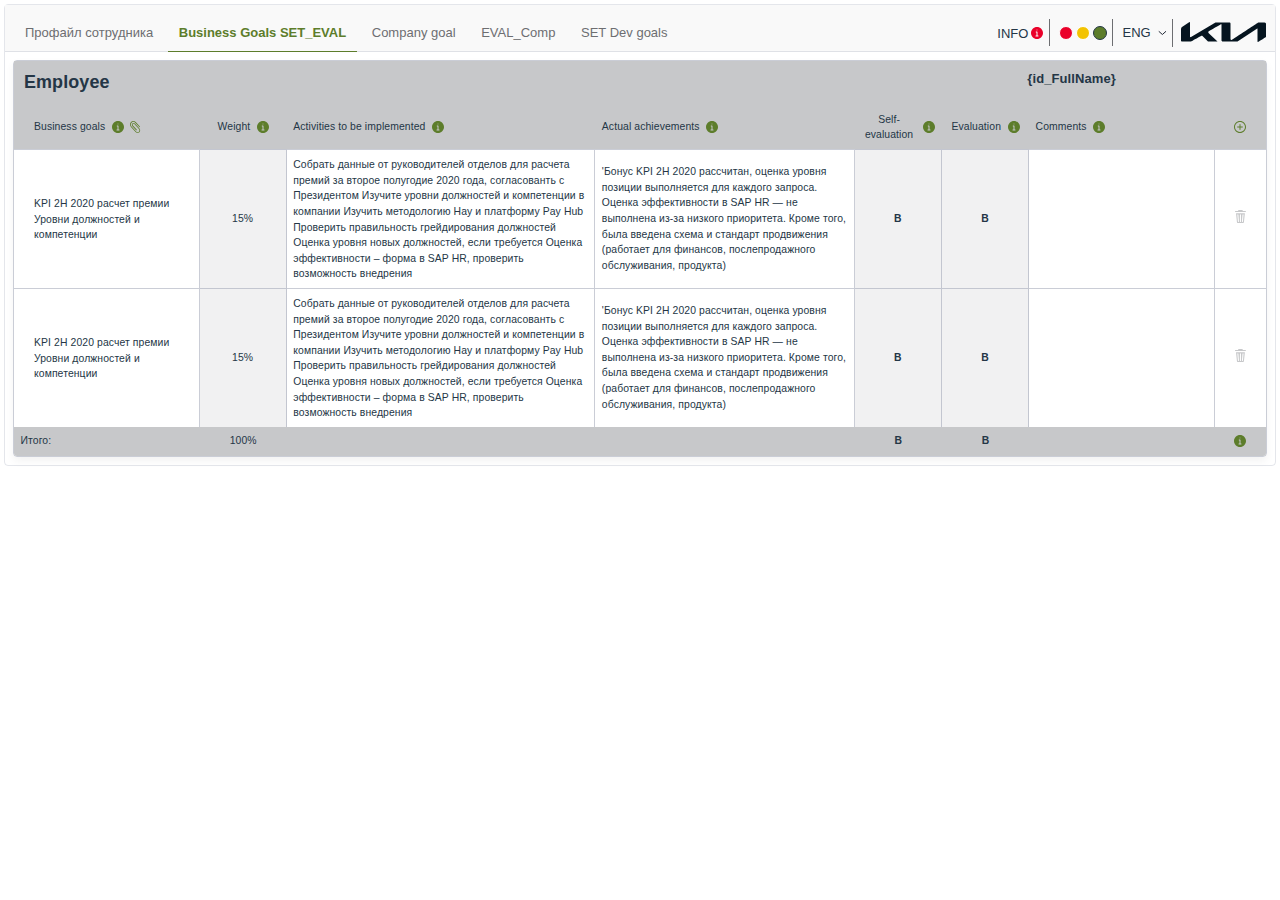
==== commit 8f7408f9: "fix body height" ====
--- a/index.min.html
+++ b/index.min.html
@@ -1,4 +1,4 @@
-<!DOCTYPE html><html lang="en"><head><meta charset="UTF-8"><meta http-equiv="X-UA-Compatible" content="IE=edge"><meta name="viewport" content="width=device-width,initial-scale=1"><style class="theme"></style><style>:root{--color-green:#5D7D2B;--color-red:#EA0029;--color-orange:#F3C300;--color-grey:#6D6E71;--color-blue:#1976D2;--color-dark-blue:#243646}body,div,h2,h5,p,span{margin:0;user-select:none;box-sizing:border-box}body{border:1px solid rgba(149,155,174,.25);border-radius:4px;-webkit-border-radius:4px;-moz-border-radius:4px;-ms-border-radius:4px;-o-border-radius:4px;margin:4px;min-width:1020px;height:calc(100vh - 30px)}a{color:inherit;text-decoration:none;transition:opacity .3s ease;-webkit-transition:opacity .3s ease;-moz-transition:opacity .3s ease;-ms-transition:opacity .3s ease;-o-transition:opacity .3s ease}a:hover{opacity:.8}html{color:var(--color-dark-blue);font-size:13px;font-family:Arial,sans-serif;font-weight:400}.header{border-bottom:1px solid rgba(149,155,174,.25);display:flex;align-items:center;justify-content:space-between;flex-wrap:nowrap;padding:9px;padding-bottom:0;background-color:#f9f9f9}.nav{color:var(--color-grey);white-space:nowrap}.nav__link{padding:11px;display:inline-block}.nav__link.active{position:relative;color:var(--theme-color);font-weight:700}.nav__link.active::after{position:absolute;content:"";bottom:-1px;left:0;right:0;height:1px;background:var(--theme-color)}.header__actions{display:flex;align-items:center;flex-wrap:nowrap}#info-link{text-transform:uppercase;position:relative;padding-right:15px;height:14px}#info-link>.info__icon{position:absolute;height:14px;top:50%;right:0;transform:translateY(-50%)}.color-theme{display:flex;align-items:center}.color-theme__item{display:inline-block;border:1px solid #fff;width:14px;height:14px;border-radius:50%;-webkit-border-radius:50%;-moz-border-radius:50%;-ms-border-radius:50%;-o-border-radius:50%;cursor:pointer;transition:opacity .3s ease;-webkit-transition:opacity .3s ease;-moz-transition:opacity .3s ease;-ms-transition:opacity .3s ease;-o-transition:opacity .3s ease}.color-theme__item:not(:last-child){margin-right:3px}.color-theme__item.red{background-color:var(--color-red)}.color-theme__item.orange{background-color:var(--color-orange)}.color-theme__item.green{background-color:var(--color-green)}.color-theme__item.active{border-color:var(--color-dark-blue);cursor:default}.color-theme__item:not(.active):hover{opacity:.6}.lang{cursor:pointer;transition:opactity .3s ease;-webkit-transition:opactity .3s ease;-moz-transition:opactity .3s ease;-ms-transition:opactity .3s ease;-o-transition:opactity .3s ease;white-space:nowrap}.lang:hover{color:rgba(36,54,78,.7)}.lang .arrow-icon{position:relative;padding-right:16px}.lang .arrow-icon>svg{position:absolute;top:50%;right:0;transform:translateY(-50%);-webkit-transform:translateY(-50%);-moz-transform:translateY(-50%);-ms-transform:translateY(-50%);-o-transform:translateY(-50%)}.actions__item{margin:0 .6rem;position:relative;padding-top:.5rem;padding-bottom:.5rem}.actions__item::after{content:"";position:absolute;top:0;bottom:0;right:-.5rem;width:1px;background-color:var(--color-grey)}.logo{margin-left:.5rem}.lang .menu-handler{display:none}.lang .select{position:absolute;background-color:#f9f9f9;top:2.5rem;left:-10px;right:0;display:none;flex-direction:column;color:var(--color-dark-blue);border-radius:4px;-webkit-border-radius:4px;-moz-border-radius:4px;-ms-border-radius:4px;-o-border-radius:4px;border:1px solid rgba(149,155,174,.25)}.lang#lang_handler.active .select{display:flex}.lang#lang_handler.active .arrow-icon svg{transform:rotate(180deg) translateY(50%);-webkit-transform:rotate(180deg) translateY(50%);-moz-transform:rotate(180deg) translateY(50%);-ms-transform:rotate(180deg) translateY(50%);-o-transform:rotate(180deg) translateY(50%)}.lang .select .select__option{text-transform:uppercase;text-align:center;padding:.5rem;transition:background .2s ease;-webkit-transition:background .2s ease;-moz-transition:background .2s ease;-ms-transition:background .2s ease;-o-transition:background .2s ease}.lang .select .select__option:hover{background-color:var(--color-grey);color:#fff}.container{padding-left:20px!important;padding-right:20px!important}.table{text-rendering:optimizeSpeed;line-height:1.5;letter-spacing:.1px;color:var(--color-dark-blue);font-family:Roboto,Arial,sans-serif;font-style:normal;font-weight:400;padding:8px}.table .table__wrapper{border:1px solid rgba(149,155,174,.5);-webkit-box-shadow:0 4px 8px rgba(0,0,0,.05);box-shadow:0 4px 8px rgba(0,0,0,.05);border-radius:4px;display:flex;flex-direction:column}.table .table__wrapper .table__header{display:-webkit-box;display:-ms-flexbox;display:flex;-webkit-box-pack:justify;-ms-flex-pack:justify;justify-content:space-between;background-color:#c7c8ca;font-weight:700;padding-top:8px}.table .table__wrapper .table__header .header__title{font-size:1.38rem;padding-left:10px}.table .table__wrapper .table__header .header__info{margin-right:150px}.text-center{text-align:center;justify-content:center}.table .table__wrapper .table__row{display:-webkit-box;display:-ms-flexbox;display:flex;-webkit-box-pack:justify;-ms-flex-pack:justify;justify-content:space-between;-webkit-box-align:center;-ms-flex-align:center;align-items:center;font-size:.8rem}.table .table__wrapper .table__row .table__col{width:5%;-ms-grid-column-align:stretch;justify-self:stretch;text-overflow:ellipsis;overflow:hidden;padding:.5rem;border-right:1px solid rgba(149,155,174,.5);border-top:1px solid rgba(149,155,174,.5);align-self:stretch}.table .table__wrapper .table__row .table__col_gray{background-color:rgba(199,200,202,.25)}.table .table__wrapper .table__footer .table__row .table__col,.table .table__wrapper .table__head .table__row .table__col{border:none}.table .table__wrapper .table__row .table__col:last-child{border-right:0}.table .table__wrapper .table__row .table__col.table__col_extra-mini{flex-grow:1;flex-basis:3rem}.table .table__wrapper .table__row .table__col.table__col_mini{flex-grow:2}.table .table__wrapper .table__row .table__col.table__col_medium{flex-grow:10}.table .table__wrapper .table__row .table__col.table__col_extra-large{flex-grow:20}.table .table__wrapper .table__row .table__col.table__col_large{flex-grow:16}.table .table__wrapper .table__head{background:#c7c8ca;padding-top:.7rem;font-size:.85rem}.table .table__wrapper .table__footer{background:#c7c8ca;border-radius:0 0 3px 3px}.font-bold{font-weight:700}.vertical-center{position:relative}.col__text{position:relative;top:50%;transform:translateY(-50%);-webkit-transform:translateY(-50%);-moz-transform:translateY(-50%);-ms-transform:translateY(-50%);-o-transform:translateY(-50%)}.flex{display:flex;align-items:center}.button_attachment,.button_info{margin-left:.5rem}.button{cursor:pointer}.button:hover{opacity:.7}.button_del:hover svg path{transition:fill .2s ease;-webkit-transition:fill .2s ease;-moz-transition:fill .2s ease;-ms-transition:fill .2s ease;-o-transition:fill .2s ease}.button_del:hover svg path{fill:var(--color-red)}.button_theme-color svg path{fill:var(--theme-color)}.scroll-container{overflow-y:auto;scrollbar-width:5px;scrollbar-color:#c7c8ca}.scroll-container::-webkit-scrollbar-track{box-shadow:none;-webkit-box-shadow:none;background-color:#fff}.scroll-container::-webkit-scrollbar{width:5px;background-color:#fff}.scroll-container::-webkit-scrollbar-thumb{background-color:#c7c8ca;border-radius:10px;-webkit-border-radius:10px;-moz-border-radius:10px;-ms-border-radius:10px;-o-border-radius:10px}body{overflow-y:scroll;scrollbar-width:5px;height:8px;scrollbar-color:#c7c8ca}body::-webkit-scrollbar-track{box-shadow:none;-webkit-box-shadow:none;background-color:#fff}body::-webkit-scrollbar{width:8px;height:8px;background-color:#fff}body::-webkit-scrollbar-thumb{background-color:#c7c8ca;border-radius:10px;-webkit-border-radius:10px;-moz-border-radius:10px;-ms-border-radius:10px;-o-border-radius:10px}.table .table__wrapper .table__row .table__col.table__col_relative{position:relative;overflow:visible}.table__col_relative .tooltip{display:none}.table .table__wrapper .table__row .table__col.table__col_relative .tooltip.active{display:block;position:absolute;bottom:0;left:10px;background:#fffbda;border:.3px solid #928407;z-index:1;padding:20px 20px 10px 10px;transform:translateY(100%);min-width:265px;text-align:left}#tooltip.tooltip_last{left:auto;right:-50px}#button_add{padding:8px}.cross{width:10px;height:10px;position:absolute;top:5px;right:5px;cursor:pointer}.cross .line{top:5px;height:1px;background:#928407;transform:rotate(45deg) translate(3px,3px)}.cross .line::before{content:"";display:block;height:1px;background:#928407;transform:rotate(90deg);-webkit-transform:rotate(90deg);-moz-transform:rotate(90deg);-ms-transform:rotate(90deg);-o-transform:rotate(90deg)}.align-left{justify-content:flex-start;text-align:left}.table.table_info{padding-top:0}.table.table_info .table__wrapper{border-color:#5d7d2b}.table.table_info .table__wrapper .table__row .table__col.table__col_extra-mini{flex-grow:0}.table.table_info .header__title{padding:7px 11px;font-weight:700}.table.table_info .table__wrapper .table__row .table__col{border-right:0;border-color:rgba(86,86,87,.5)}.table.table_info .table__wrapper .table__head{padding:.5rem}.table.table_info .group__title{padding:0 5px}.col__letter{font-weight:700}.col__letter.orange{color:#ed8e00}.col__letter.green{color:#009c42}.col__letter.red{color:#ea0029}.col__letter.purple{color:#8800b8}.col__letter.yellow{color:#d5da00}.hidden{display:none}</style></head><body class="body_scroll"><header class="header"><nav class="nav"><a href="profile-link" id="profile-link" class="nav__link">Профайл сотрудника</a> <a href="SET_EVAL-link" id="SET_EVAL-link" class="nav__link active">Business Goals SET_EVAL</a> <a href="Сompany_goal-link" id="Сompany_goal-link" class="nav__link">Сompany goal</a> <a href="EVAL_Comp-link" id="EVAL_Comp-link" class="nav__link">EVAL_Comp</a> <a href="SET_Dev_goals-link" id="SET_Dev_goals-link" class="nav__link">SET Dev goals</a></nav><div class="header__actions"><a href="info-link" id="info-link" class="info actions__item"><span>info</span> <svg class="info__icon" width="12" height="12" viewBox="0 0 12 12" fill="none" xmlns="http://www.w3.org/2000/svg"><path d="M6 0C2.69147 0 0 2.69147 0 6C0 9.30853 2.69147 12 6 12C9.30853 12 12 9.30853 12 6C12 2.69147 9.30853 0 6 0ZM6 2.50003C6.27603 2.50003 6.49997 2.72397 6.49997 3C6.49997 3.27603 6.27603 3.49997 6 3.49997C5.72397 3.49997 5.50003 3.27603 5.50003 3C5.50003 2.72397 5.72397 2.50003 6 2.50003ZM7.125 9.49997H4.875C4.59851 9.49997 4.37503 9.27603 4.37503 9C4.37503 8.72397 4.59851 8.50003 4.875 8.50003H5.50003V5.50003H5.12503C4.84854 5.50003 4.62497 5.276 4.62497 4.99997C4.62497 4.72403 4.84854 4.5 5.12503 4.5H6C6.27649 4.5 6.49997 4.72403 6.49997 4.99997V8.50003H7.125C7.40149 8.50003 7.62497 8.72397 7.62497 9C7.62497 9.27603 7.40149 9.49997 7.125 9.49997Z" fill="#EA0029"/></svg></a><div class="color-theme actions__item"><div class="color-theme__item red" data-color="red"></div><div class="color-theme__item orange" data-color="orange"></div><div class="color-theme__item green" data-color="green"></div></div><label class="lang actions__item" id="lang_handler"><span class="selected-lang">ENG </span><span class="arrow-icon"><svg width="9" height="5" viewBox="0 0 9 5" fill="none" xmlns="http://www.w3.org/2000/svg"><path d="M7.75 1L4.375 4L1 1" stroke="#212936" stroke-linecap="round" stroke-linejoin="round"/></svg></span><div class="select"><a href="set_lang_en" id="set_lang_en" class="select__option">eng</a> <a href="set_lang_ru" id="set_lang_ru" class="select__option">ru</a> <a href="set_lang_de" id="set_lang_de" class="select__option">de</a></div></label><div class="logo"><svg width="85" height="21" viewBox="0 0 85 21" fill="none" xmlns="http://www.w3.org/2000/svg"><path d="M1 6.00007L8.5 1.00007C8.9 0.733405 9 1.55563 9 2.00007V15.5001C9 16.3001 9.66667 16.1667 10 16.0001L34.5 1.50007H48C49.2 1.50007 49.5 2.16674 49.5 2.50007V18.0001C49.5 18.8001 50.1667 19.0001 50.5 19.0001C59 13.5001 76.1 2.40007 76.5 2.00007C76.9 1.60007 77.6667 1.50007 78 1.50007H83.5C84.7 1.50007 85 2.50007 85 3.00007V16.0001C83.1667 17.1667 79.2 19.7001 78 20.5001C76.8 21.3001 76.5 20.8334 76.5 20.5001V8.00007C76.5 7.20007 75.8333 7.66674 75.5 8.00007L56.5 20.5001H42C40.8 20.5001 40.5 19.8334 40.5 19.5001V3.50007C40.5 3.10007 39.8333 3.33341 39.5 3.50007C35.6667 5.66674 27.9 10.1001 27.5 10.5001C27.1 10.9001 27.3333 11.6667 27.5 12.0001L36.5 20.5001H27L21.5 15.0001C21.1 14.6001 20.3333 14.8334 20 15.0001C17.8333 16.1667 13.2 18.7001 12 19.5001C10.8 20.3001 9.83333 20.5001 9.5 20.5001H1C0.2 20.5001 0 19.8334 0 19.5001V8.50007C0 6.90007 0.666667 6.16674 1 6.00007Z" fill="#05141F"/></svg></div></div></header><!-- table --><div class="table"><div class="table__wrapper"><div class="table__header"><p class="header__title">Employee</p><p class="header__info">{id_FullName}</p></div><!-- Шапка таблицы --><div class="table__head"><!-- Ряд таблицы --><div class="table__row"><!-- Колонка таблицы и ее размер
+<!DOCTYPE html><html lang="en"><head><meta charset="UTF-8"><meta http-equiv="X-UA-Compatible" content="IE=edge"><meta name="viewport" content="width=device-width,initial-scale=1"><style class="theme"></style><style>:root{--color-green:#5D7D2B;--color-red:#EA0029;--color-orange:#F3C300;--color-grey:#6D6E71;--color-blue:#1976D2;--color-dark-blue:#243646}body,div,h2,h5,p,span{margin:0;user-select:none;box-sizing:border-box}body{border:1px solid rgba(149,155,174,.25);border-radius:4px;-webkit-border-radius:4px;-moz-border-radius:4px;-ms-border-radius:4px;-o-border-radius:4px;margin:4px;min-width:1020px}a{color:inherit;text-decoration:none;transition:opacity .3s ease;-webkit-transition:opacity .3s ease;-moz-transition:opacity .3s ease;-ms-transition:opacity .3s ease;-o-transition:opacity .3s ease}a:hover{opacity:.8}html{color:var(--color-dark-blue);font-size:13px;font-family:Arial,sans-serif;font-weight:400}.header{border-bottom:1px solid rgba(149,155,174,.25);display:flex;align-items:center;justify-content:space-between;flex-wrap:nowrap;padding:9px;padding-bottom:0;background-color:#f9f9f9}.nav{color:var(--color-grey);white-space:nowrap}.nav__link{padding:11px;display:inline-block}.nav__link.active{position:relative;color:var(--theme-color);font-weight:700}.nav__link.active::after{position:absolute;content:"";bottom:-1px;left:0;right:0;height:1px;background:var(--theme-color)}.header__actions{display:flex;align-items:center;flex-wrap:nowrap}#info-link{text-transform:uppercase;position:relative;padding-right:15px;height:14px}#info-link>.info__icon{position:absolute;height:14px;top:50%;right:0;transform:translateY(-50%)}.color-theme{display:flex;align-items:center}.color-theme__item{display:inline-block;border:1px solid #fff;width:14px;height:14px;border-radius:50%;-webkit-border-radius:50%;-moz-border-radius:50%;-ms-border-radius:50%;-o-border-radius:50%;cursor:pointer;transition:opacity .3s ease;-webkit-transition:opacity .3s ease;-moz-transition:opacity .3s ease;-ms-transition:opacity .3s ease;-o-transition:opacity .3s ease}.color-theme__item:not(:last-child){margin-right:3px}.color-theme__item.red{background-color:var(--color-red)}.color-theme__item.orange{background-color:var(--color-orange)}.color-theme__item.green{background-color:var(--color-green)}.color-theme__item.active{border-color:var(--color-dark-blue);cursor:default}.color-theme__item:not(.active):hover{opacity:.6}.lang{cursor:pointer;transition:opactity .3s ease;-webkit-transition:opactity .3s ease;-moz-transition:opactity .3s ease;-ms-transition:opactity .3s ease;-o-transition:opactity .3s ease;white-space:nowrap}.lang:hover{color:rgba(36,54,78,.7)}.lang .arrow-icon{position:relative;padding-right:16px}.lang .arrow-icon>svg{position:absolute;top:50%;right:0;transform:translateY(-50%);-webkit-transform:translateY(-50%);-moz-transform:translateY(-50%);-ms-transform:translateY(-50%);-o-transform:translateY(-50%)}.actions__item{margin:0 .6rem;position:relative;padding-top:.5rem;padding-bottom:.5rem}.actions__item::after{content:"";position:absolute;top:0;bottom:0;right:-.5rem;width:1px;background-color:var(--color-grey)}.logo{margin-left:.5rem}.lang .menu-handler{display:none}.lang .select{position:absolute;background-color:#f9f9f9;top:2.5rem;left:-10px;right:0;display:none;flex-direction:column;color:var(--color-dark-blue);border-radius:4px;-webkit-border-radius:4px;-moz-border-radius:4px;-ms-border-radius:4px;-o-border-radius:4px;border:1px solid rgba(149,155,174,.25)}.lang#lang_handler.active .select{display:flex}.lang#lang_handler.active .arrow-icon svg{transform:rotate(180deg) translateY(50%);-webkit-transform:rotate(180deg) translateY(50%);-moz-transform:rotate(180deg) translateY(50%);-ms-transform:rotate(180deg) translateY(50%);-o-transform:rotate(180deg) translateY(50%)}.lang .select .select__option{text-transform:uppercase;text-align:center;padding:.5rem;transition:background .2s ease;-webkit-transition:background .2s ease;-moz-transition:background .2s ease;-ms-transition:background .2s ease;-o-transition:background .2s ease}.lang .select .select__option:hover{background-color:var(--color-grey);color:#fff}.container{padding-left:20px!important;padding-right:20px!important}.table{text-rendering:optimizeSpeed;line-height:1.5;letter-spacing:.1px;color:var(--color-dark-blue);font-family:Roboto,Arial,sans-serif;font-style:normal;font-weight:400;padding:8px}.table .table__wrapper{border:1px solid rgba(149,155,174,.5);-webkit-box-shadow:0 4px 8px rgba(0,0,0,.05);box-shadow:0 4px 8px rgba(0,0,0,.05);border-radius:4px;display:flex;flex-direction:column}.table .table__wrapper .table__header{display:-webkit-box;display:-ms-flexbox;display:flex;-webkit-box-pack:justify;-ms-flex-pack:justify;justify-content:space-between;background-color:#c7c8ca;font-weight:700;padding-top:8px}.table .table__wrapper .table__header .header__title{font-size:1.38rem;padding-left:10px}.table .table__wrapper .table__header .header__info{margin-right:150px}.text-center{text-align:center;justify-content:center}.table .table__wrapper .table__row{display:-webkit-box;display:-ms-flexbox;display:flex;-webkit-box-pack:justify;-ms-flex-pack:justify;justify-content:space-between;-webkit-box-align:center;-ms-flex-align:center;align-items:center;font-size:.8rem}.table .table__wrapper .table__row .table__col{width:5%;-ms-grid-column-align:stretch;justify-self:stretch;text-overflow:ellipsis;overflow:hidden;padding:.5rem;border-right:1px solid rgba(149,155,174,.5);border-top:1px solid rgba(149,155,174,.5);align-self:stretch}.table .table__wrapper .table__row .table__col_gray{background-color:rgba(199,200,202,.25)}.table .table__wrapper .table__footer .table__row .table__col,.table .table__wrapper .table__head .table__row .table__col{border:none}.table .table__wrapper .table__row .table__col:last-child{border-right:0}.table .table__wrapper .table__row .table__col.table__col_extra-mini{flex-grow:1;flex-basis:3rem}.table .table__wrapper .table__row .table__col.table__col_mini{flex-grow:2}.table .table__wrapper .table__row .table__col.table__col_medium{flex-grow:10}.table .table__wrapper .table__row .table__col.table__col_extra-large{flex-grow:20}.table .table__wrapper .table__row .table__col.table__col_large{flex-grow:16}.table .table__wrapper .table__head{background:#c7c8ca;padding-top:.7rem;font-size:.85rem}.table .table__wrapper .table__footer{background:#c7c8ca;border-radius:0 0 3px 3px}.font-bold{font-weight:700}.vertical-center{position:relative}.col__text{position:relative;top:50%;transform:translateY(-50%);-webkit-transform:translateY(-50%);-moz-transform:translateY(-50%);-ms-transform:translateY(-50%);-o-transform:translateY(-50%)}.flex{display:flex;align-items:center}.button_attachment,.button_info{margin-left:.5rem}.button{cursor:pointer}.button:hover{opacity:.7}.button_del:hover svg path{transition:fill .2s ease;-webkit-transition:fill .2s ease;-moz-transition:fill .2s ease;-ms-transition:fill .2s ease;-o-transition:fill .2s ease}.button_del:hover svg path{fill:var(--color-red)}.button_theme-color svg path{fill:var(--theme-color)}.scroll-container{overflow-y:auto;scrollbar-width:5px;scrollbar-color:#c7c8ca}.scroll-container::-webkit-scrollbar-track{box-shadow:none;-webkit-box-shadow:none;background-color:#fff}.scroll-container::-webkit-scrollbar{width:5px;background-color:#fff}.scroll-container::-webkit-scrollbar-thumb{background-color:#c7c8ca;border-radius:10px;-webkit-border-radius:10px;-moz-border-radius:10px;-ms-border-radius:10px;-o-border-radius:10px}body{overflow-y:scroll;scrollbar-width:5px;scrollbar-color:#c7c8ca}body::-webkit-scrollbar-track{box-shadow:none;-webkit-box-shadow:none;background-color:#fff}body::-webkit-scrollbar{width:8px;height:8px;background-color:#fff}body::-webkit-scrollbar-thumb{background-color:#c7c8ca;border-radius:10px;-webkit-border-radius:10px;-moz-border-radius:10px;-ms-border-radius:10px;-o-border-radius:10px}.table .table__wrapper .table__row .table__col.table__col_relative{position:relative;overflow:visible}.table__col_relative .tooltip{display:none}.table .table__wrapper .table__row .table__col.table__col_relative .tooltip.active{display:block;position:absolute;bottom:0;left:10px;background:#fffbda;border:.3px solid #928407;z-index:1;padding:20px 20px 10px 10px;transform:translateY(100%);min-width:265px;text-align:left}#tooltip.tooltip_last{left:auto;right:-50px}#button_add{padding:8px}.cross{width:10px;height:10px;position:absolute;top:5px;right:5px;cursor:pointer}.cross .line{top:5px;height:1px;background:#928407;transform:rotate(45deg) translate(3px,3px)}.cross .line::before{content:"";display:block;height:1px;background:#928407;transform:rotate(90deg);-webkit-transform:rotate(90deg);-moz-transform:rotate(90deg);-ms-transform:rotate(90deg);-o-transform:rotate(90deg)}.align-left{justify-content:flex-start;text-align:left}.table.table_info{padding-top:0}.table.table_info .table__wrapper{border-color:#5d7d2b}.table.table_info .table__wrapper .table__row .table__col.table__col_extra-mini{flex-grow:0}.table.table_info .header__title{padding:7px 11px;font-weight:700}.table.table_info .table__wrapper .table__row .table__col{border-right:0;border-color:rgba(86,86,87,.5)}.table.table_info .table__wrapper .table__head{padding:.5rem}.table.table_info .group__title{padding:0 5px}.col__letter{font-weight:700}.col__letter.orange{color:#ed8e00}.col__letter.green{color:#009c42}.col__letter.red{color:#ea0029}.col__letter.purple{color:#8800b8}.col__letter.yellow{color:#d5da00}.hidden{display:none}</style></head><body class="body_scroll"><header class="header"><nav class="nav"><a href="profile-link" id="profile-link" class="nav__link">Профайл сотрудника</a> <a href="SET_EVAL-link" id="SET_EVAL-link" class="nav__link active">Business Goals SET_EVAL</a> <a href="Сompany_goal-link" id="Сompany_goal-link" class="nav__link">Сompany goal</a> <a href="EVAL_Comp-link" id="EVAL_Comp-link" class="nav__link">EVAL_Comp</a> <a href="SET_Dev_goals-link" id="SET_Dev_goals-link" class="nav__link">SET Dev goals</a></nav><div class="header__actions"><a href="info-link" id="info-link" class="info actions__item"><span>info</span> <svg class="info__icon" width="12" height="12" viewBox="0 0 12 12" fill="none" xmlns="http://www.w3.org/2000/svg"><path d="M6 0C2.69147 0 0 2.69147 0 6C0 9.30853 2.69147 12 6 12C9.30853 12 12 9.30853 12 6C12 2.69147 9.30853 0 6 0ZM6 2.50003C6.27603 2.50003 6.49997 2.72397 6.49997 3C6.49997 3.27603 6.27603 3.49997 6 3.49997C5.72397 3.49997 5.50003 3.27603 5.50003 3C5.50003 2.72397 5.72397 2.50003 6 2.50003ZM7.125 9.49997H4.875C4.59851 9.49997 4.37503 9.27603 4.37503 9C4.37503 8.72397 4.59851 8.50003 4.875 8.50003H5.50003V5.50003H5.12503C4.84854 5.50003 4.62497 5.276 4.62497 4.99997C4.62497 4.72403 4.84854 4.5 5.12503 4.5H6C6.27649 4.5 6.49997 4.72403 6.49997 4.99997V8.50003H7.125C7.40149 8.50003 7.62497 8.72397 7.62497 9C7.62497 9.27603 7.40149 9.49997 7.125 9.49997Z" fill="#EA0029"/></svg></a><div class="color-theme actions__item"><div class="color-theme__item red" data-color="red"></div><div class="color-theme__item orange" data-color="orange"></div><div class="color-theme__item green" data-color="green"></div></div><label class="lang actions__item" id="lang_handler"><span class="selected-lang">ENG </span><span class="arrow-icon"><svg width="9" height="5" viewBox="0 0 9 5" fill="none" xmlns="http://www.w3.org/2000/svg"><path d="M7.75 1L4.375 4L1 1" stroke="#212936" stroke-linecap="round" stroke-linejoin="round"/></svg></span><div class="select"><a href="set_lang_en" id="set_lang_en" class="select__option">eng</a> <a href="set_lang_ru" id="set_lang_ru" class="select__option">ru</a> <a href="set_lang_de" id="set_lang_de" class="select__option">de</a></div></label><div class="logo"><svg width="85" height="21" viewBox="0 0 85 21" fill="none" xmlns="http://www.w3.org/2000/svg"><path d="M1 6.00007L8.5 1.00007C8.9 0.733405 9 1.55563 9 2.00007V15.5001C9 16.3001 9.66667 16.1667 10 16.0001L34.5 1.50007H48C49.2 1.50007 49.5 2.16674 49.5 2.50007V18.0001C49.5 18.8001 50.1667 19.0001 50.5 19.0001C59 13.5001 76.1 2.40007 76.5 2.00007C76.9 1.60007 77.6667 1.50007 78 1.50007H83.5C84.7 1.50007 85 2.50007 85 3.00007V16.0001C83.1667 17.1667 79.2 19.7001 78 20.5001C76.8 21.3001 76.5 20.8334 76.5 20.5001V8.00007C76.5 7.20007 75.8333 7.66674 75.5 8.00007L56.5 20.5001H42C40.8 20.5001 40.5 19.8334 40.5 19.5001V3.50007C40.5 3.10007 39.8333 3.33341 39.5 3.50007C35.6667 5.66674 27.9 10.1001 27.5 10.5001C27.1 10.9001 27.3333 11.6667 27.5 12.0001L36.5 20.5001H27L21.5 15.0001C21.1 14.6001 20.3333 14.8334 20 15.0001C17.8333 16.1667 13.2 18.7001 12 19.5001C10.8 20.3001 9.83333 20.5001 9.5 20.5001H1C0.2 20.5001 0 19.8334 0 19.5001V8.50007C0 6.90007 0.666667 6.16674 1 6.00007Z" fill="#05141F"/></svg></div></div></header><!-- table --><div class="table"><div class="table__wrapper"><div class="table__header"><p class="header__title">Employee</p><p class="header__info">{id_FullName}</p></div><!-- Шапка таблицы --><div class="table__head"><!-- Ряд таблицы --><div class="table__row"><!-- Колонка таблицы и ее размер
                 (table__col_extra-mini table__col_mini table__col_medium table__col_large table__col_extra-large) --><div class="table__col table__col_medium container flex table__col_relative"><p>Business goals</p><div class="button button_head-info button_theme-color button_info flex"><svg class="info__icon" width="12" height="12" viewBox="0 0 12 12" fill="none" xmlns="http://www.w3.org/2000/svg"><path d="M6 0C2.69147 0 0 2.69147 0 6C0 9.30853 2.69147 12 6 12C9.30853 12 12 9.30853 12 6C12 2.69147 9.30853 0 6 0ZM6 2.50003C6.27603 2.50003 6.49997 2.72397 6.49997 3C6.49997 3.27603 6.27603 3.49997 6 3.49997C5.72397 3.49997 5.50003 3.27603 5.50003 3C5.50003 2.72397 5.72397 2.50003 6 2.50003ZM7.125 9.49997H4.875C4.59851 9.49997 4.37503 9.27603 4.37503 9C4.37503 8.72397 4.59851 8.50003 4.875 8.50003H5.50003V5.50003H5.12503C4.84854 5.50003 4.62497 5.276 4.62497 4.99997C4.62497 4.72403 4.84854 4.5 5.12503 4.5H6C6.27649 4.5 6.49997 4.72403 6.49997 4.99997V8.50003H7.125C7.40149 8.50003 7.62497 8.72397 7.62497 9C7.62497 9.27603 7.40149 9.49997 7.125 9.49997Z" fill="gray"/></svg></div><!-- окно подсказки (открывается после нажатия иконки инфо) --><div class="tooltip" id="tooltip"><!-- текст --> <span>{id_BusinessGoals_Information}</span><div class="cross close-tooltip"><div class="line"></div></div></div><a id="button_attachment" href="button button_attachment" class="button_attachment button_theme-color flex"><svg xmlns="http://www.w3.org/2000/svg" width="11" height="12" viewBox="0 0 11 12" fill="none"><path d="M9.44164 7.39591L8.60855 6.5084L4.85979 2.51492C4.1689 1.78441 3.05366 1.78661 2.36536 2.51988C1.67705 3.25315 1.67498 4.44125 2.3607 5.17727L6.10929 9.17194C6.26261 9.33537 6.5113 9.33537 6.66471 9.17194C6.81803 9.00852 6.81803 8.74367 6.66471 8.58024L2.91612 4.58557C2.53273 4.17713 2.53273 3.51506 2.91612 3.10663C3.29951 2.69819 3.92098 2.69819 4.30437 3.10663L8.05408 7.1001L8.88717 7.98752C9.57737 8.72309 9.57711 9.91541 8.88674 10.6506C8.19628 11.3858 7.07716 11.3856 6.38696 10.6501L5.69288 9.91036L1.80537 5.76888L1.52761 5.47308C0.556813 4.40652 0.569144 2.70738 1.55521 1.65681C2.54136 0.606325 4.1363 0.593189 5.13746 1.62741L9.30263 6.06478C9.40189 6.17043 9.5465 6.21168 9.68197 6.173C9.81752 6.13432 9.92342 6.02161 9.95972 5.87719C9.99602 5.73278 9.95722 5.57881 9.85805 5.47308L5.69288 1.0358C4.38844 -0.347513 2.27912 -0.344941 0.977711 1.04158C-0.323788 2.42802 -0.326203 4.67513 0.972279 6.06478L5.13746 10.5021L5.83257 11.2418C6.83502 12.2675 8.42367 12.2504 9.40637 11.2032C10.3892 10.156 10.4048 8.46357 9.44164 7.39591Z" fill="#5D7D2B"/></svg></a></div><div class="table__col table__col_mini text-center table__col_relative flex"><span>Weight</span><div class="button button_head-info button_theme-color button_info flex"><svg class="info__icon" width="12" height="12" viewBox="0 0 12 12" fill="none" xmlns="http://www.w3.org/2000/svg"><path d="M6 0C2.69147 0 0 2.69147 0 6C0 9.30853 2.69147 12 6 12C9.30853 12 12 9.30853 12 6C12 2.69147 9.30853 0 6 0ZM6 2.50003C6.27603 2.50003 6.49997 2.72397 6.49997 3C6.49997 3.27603 6.27603 3.49997 6 3.49997C5.72397 3.49997 5.50003 3.27603 5.50003 3C5.50003 2.72397 5.72397 2.50003 6 2.50003ZM7.125 9.49997H4.875C4.59851 9.49997 4.37503 9.27603 4.37503 9C4.37503 8.72397 4.59851 8.50003 4.875 8.50003H5.50003V5.50003H5.12503C4.84854 5.50003 4.62497 5.276 4.62497 4.99997C4.62497 4.72403 4.84854 4.5 5.12503 4.5H6C6.27649 4.5 6.49997 4.72403 6.49997 4.99997V8.50003H7.125C7.40149 8.50003 7.62497 8.72397 7.62497 9C7.62497 9.27603 7.40149 9.49997 7.125 9.49997Z" fill="gray"/></svg></div><div class="tooltip" id="tooltip"><!-- текст --> <span>{id_Weight_Information}</span><div class="cross close-tooltip"><div class="line"></div></div></div></div><div class="table__col table__col_extra-large text-center table__col_relative flex align-left"><span>Activities to be implemented</span><div class="button button_head-info button_theme-color button_info flex"><svg class="info__icon" width="12" height="12" viewBox="0 0 12 12" fill="none" xmlns="http://www.w3.org/2000/svg"><path d="M6 0C2.69147 0 0 2.69147 0 6C0 9.30853 2.69147 12 6 12C9.30853 12 12 9.30853 12 6C12 2.69147 9.30853 0 6 0ZM6 2.50003C6.27603 2.50003 6.49997 2.72397 6.49997 3C6.49997 3.27603 6.27603 3.49997 6 3.49997C5.72397 3.49997 5.50003 3.27603 5.50003 3C5.50003 2.72397 5.72397 2.50003 6 2.50003ZM7.125 9.49997H4.875C4.59851 9.49997 4.37503 9.27603 4.37503 9C4.37503 8.72397 4.59851 8.50003 4.875 8.50003H5.50003V5.50003H5.12503C4.84854 5.50003 4.62497 5.276 4.62497 4.99997C4.62497 4.72403 4.84854 4.5 5.12503 4.5H6C6.27649 4.5 6.49997 4.72403 6.49997 4.99997V8.50003H7.125C7.40149 8.50003 7.62497 8.72397 7.62497 9C7.62497 9.27603 7.40149 9.49997 7.125 9.49997Z" fill="gray"/></svg></div><div class="tooltip" id="tooltip"><!-- текст --> <span>{id_ActivitiesImplemented_Information}</span><div class="cross close-tooltip"><div class="line"></div></div></div></div><div class="table__col table__col_large table__col_relative flex"><span>Actual achievements</span><div class="button button_head-info button_theme-color button_info flex"><svg class="info__icon" width="12" height="12" viewBox="0 0 12 12" fill="none" xmlns="http://www.w3.org/2000/svg"><path d="M6 0C2.69147 0 0 2.69147 0 6C0 9.30853 2.69147 12 6 12C9.30853 12 12 9.30853 12 6C12 2.69147 9.30853 0 6 0ZM6 2.50003C6.27603 2.50003 6.49997 2.72397 6.49997 3C6.49997 3.27603 6.27603 3.49997 6 3.49997C5.72397 3.49997 5.50003 3.27603 5.50003 3C5.50003 2.72397 5.72397 2.50003 6 2.50003ZM7.125 9.49997H4.875C4.59851 9.49997 4.37503 9.27603 4.37503 9C4.37503 8.72397 4.59851 8.50003 4.875 8.50003H5.50003V5.50003H5.12503C4.84854 5.50003 4.62497 5.276 4.62497 4.99997C4.62497 4.72403 4.84854 4.5 5.12503 4.5H6C6.27649 4.5 6.49997 4.72403 6.49997 4.99997V8.50003H7.125C7.40149 8.50003 7.62497 8.72397 7.62497 9C7.62497 9.27603 7.40149 9.49997 7.125 9.49997Z" fill="gray"/></svg></div><div class="tooltip" id="tooltip"><!-- текст --> <span>{id_ActualAchievements_Information}</span><div class="cross close-tooltip"><div class="line"></div></div></div></div><div class="table__col table__col_mini text-center table__col_relative flex"><span>Self-evaluation</span><div class="button button_head-info button_theme-color button_info flex"><svg class="info__icon" width="12" height="12" viewBox="0 0 12 12" fill="none" xmlns="http://www.w3.org/2000/svg"><path d="M6 0C2.69147 0 0 2.69147 0 6C0 9.30853 2.69147 12 6 12C9.30853 12 12 9.30853 12 6C12 2.69147 9.30853 0 6 0ZM6 2.50003C6.27603 2.50003 6.49997 2.72397 6.49997 3C6.49997 3.27603 6.27603 3.49997 6 3.49997C5.72397 3.49997 5.50003 3.27603 5.50003 3C5.50003 2.72397 5.72397 2.50003 6 2.50003ZM7.125 9.49997H4.875C4.59851 9.49997 4.37503 9.27603 4.37503 9C4.37503 8.72397 4.59851 8.50003 4.875 8.50003H5.50003V5.50003H5.12503C4.84854 5.50003 4.62497 5.276 4.62497 4.99997C4.62497 4.72403 4.84854 4.5 5.12503 4.5H6C6.27649 4.5 6.49997 4.72403 6.49997 4.99997V8.50003H7.125C7.40149 8.50003 7.62497 8.72397 7.62497 9C7.62497 9.27603 7.40149 9.49997 7.125 9.49997Z" fill="gray"/></svg></div><div class="tooltip" id="tooltip"><!-- текст --> <span>{id_SelfEvaluation_Information}</span><div class="cross close-tooltip"><div class="line"></div></div></div></div><div class="table__col table__col_mini text-center table__col_relative flex"><span>Evaluation</span><div class="button button_head-info button_theme-color button_info flex"><svg class="info__icon" width="12" height="12" viewBox="0 0 12 12" fill="none" xmlns="http://www.w3.org/2000/svg"><path d="M6 0C2.69147 0 0 2.69147 0 6C0 9.30853 2.69147 12 6 12C9.30853 12 12 9.30853 12 6C12 2.69147 9.30853 0 6 0ZM6 2.50003C6.27603 2.50003 6.49997 2.72397 6.49997 3C6.49997 3.27603 6.27603 3.49997 6 3.49997C5.72397 3.49997 5.50003 3.27603 5.50003 3C5.50003 2.72397 5.72397 2.50003 6 2.50003ZM7.125 9.49997H4.875C4.59851 9.49997 4.37503 9.27603 4.37503 9C4.37503 8.72397 4.59851 8.50003 4.875 8.50003H5.50003V5.50003H5.12503C4.84854 5.50003 4.62497 5.276 4.62497 4.99997C4.62497 4.72403 4.84854 4.5 5.12503 4.5H6C6.27649 4.5 6.49997 4.72403 6.49997 4.99997V8.50003H7.125C7.40149 8.50003 7.62497 8.72397 7.62497 9C7.62497 9.27603 7.40149 9.49997 7.125 9.49997Z" fill="gray"/></svg></div><div class="tooltip" id="tooltip"><!-- текст --> <span>{id_Evaluation_Information}</span><div class="cross close-tooltip"><div class="line"></div></div></div></div><div class="table__col table__col_medium table__col_relative flex"><span>Comments</span><div class="button button_head-info button_theme-color button_info flex"><svg class="info__icon" width="12" height="12" viewBox="0 0 12 12" fill="none" xmlns="http://www.w3.org/2000/svg"><path d="M6 0C2.69147 0 0 2.69147 0 6C0 9.30853 2.69147 12 6 12C9.30853 12 12 9.30853 12 6C12 2.69147 9.30853 0 6 0ZM6 2.50003C6.27603 2.50003 6.49997 2.72397 6.49997 3C6.49997 3.27603 6.27603 3.49997 6 3.49997C5.72397 3.49997 5.50003 3.27603 5.50003 3C5.50003 2.72397 5.72397 2.50003 6 2.50003ZM7.125 9.49997H4.875C4.59851 9.49997 4.37503 9.27603 4.37503 9C4.37503 8.72397 4.59851 8.50003 4.875 8.50003H5.50003V5.50003H5.12503C4.84854 5.50003 4.62497 5.276 4.62497 4.99997C4.62497 4.72403 4.84854 4.5 5.12503 4.5H6C6.27649 4.5 6.49997 4.72403 6.49997 4.99997V8.50003H7.125C7.40149 8.50003 7.62497 8.72397 7.62497 9C7.62497 9.27603 7.40149 9.49997 7.125 9.49997Z" fill="gray"/></svg></div><div class="tooltip tooltip_last" id="tooltip"><!-- текст --> <span>{id_Comments_Information}</span><div class="cross close-tooltip"><div class="line"></div></div></div></div><div class="table__col table__col_extra-mini vertical-center text-center flex"><a class="button button_add flex text-center button_theme-color" id="button_add" href="button_add"><svg width="12" height="12" viewBox="0 0 12 12" fill="none" xmlns="http://www.w3.org/2000/svg"><path fill-rule="evenodd" clip-rule="evenodd" d="M12 6C12 9.31371 9.31371 12 6 12C2.68629 12 0 9.31371 0 6C0 2.68629 2.68629 0 6 0C9.31371 0 12 2.68629 12 6ZM10.9756 6C10.9756 8.74795 8.74795 10.9756 6 10.9756C3.25205 10.9756 1.02439 8.74795 1.02439 6C1.02439 3.25205 3.25205 1.02439 6 1.02439C8.74795 1.02439 10.9756 3.25205 10.9756 6ZM5.5122 3.5122C5.5122 3.24279 5.73059 3.02439 6 3.02439C6.26941 3.02439 6.4878 3.24279 6.4878 3.5122V5.5122H8.4878C8.75721 5.5122 8.97561 5.73059 8.97561 6C8.97561 6.26941 8.75721 6.4878 8.4878 6.4878H6.4878V8.4878C6.4878 8.75721 6.26941 8.97561 6 8.97561C5.73059 8.97561 5.5122 8.75721 5.5122 8.4878V6.4878H3.5122C3.24279 6.4878 3.02439 6.26941 3.02439 6C3.02439 5.73059 3.24279 5.5122 3.5122 5.5122H5.5122V3.5122Z" fill="#5D7D2B"/></svg></a></div></div></div><div class="table__body scroll-container"></div></div></div><!-- table info --><div id="info-tables" class="hidden"><!-- вторая таблица --><div id="table_two"></div><!-- третья таблица --><div id="table_three"></div></div></body><script>// цветовая тема
     // green или red или orange
     let themeColor = "green";
